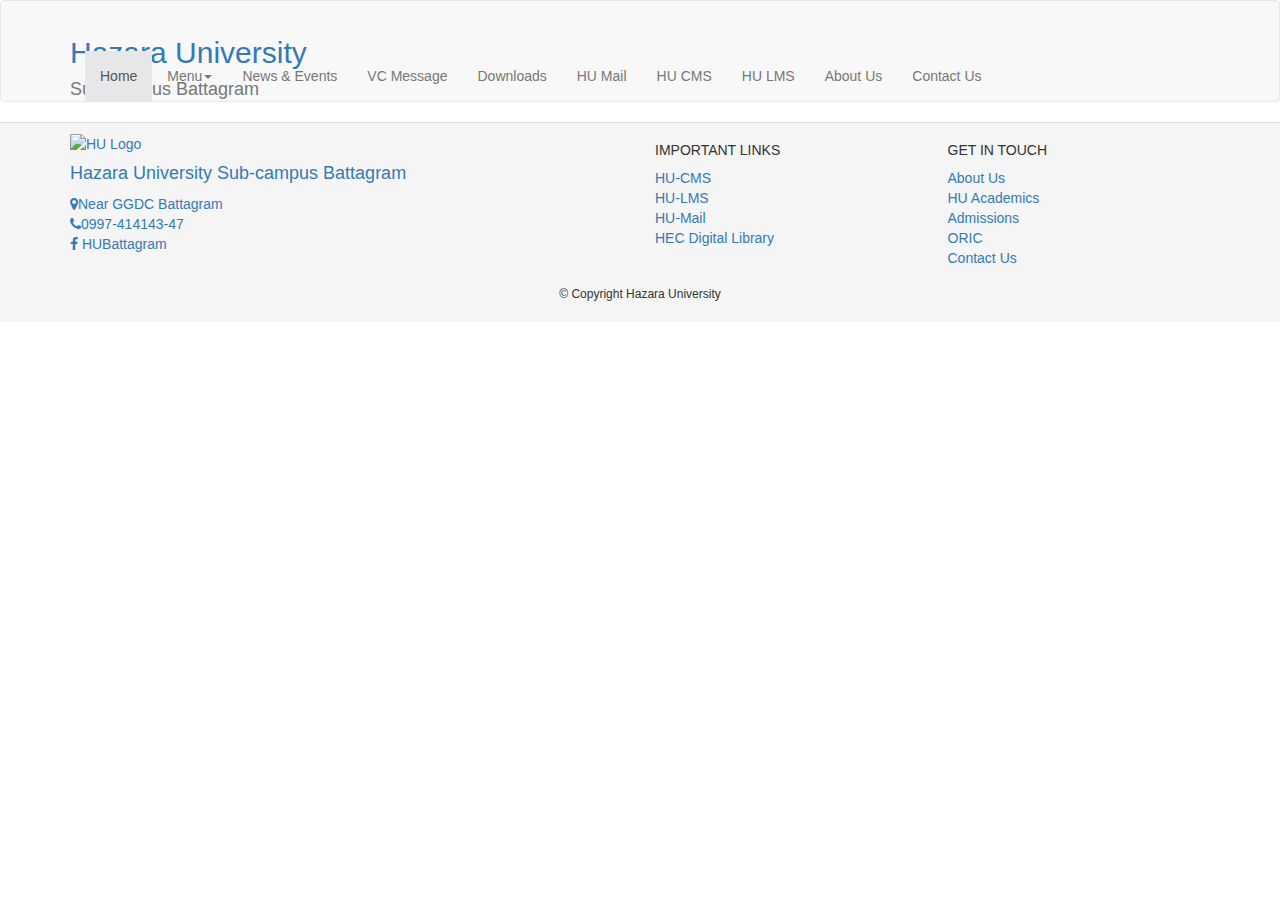
==== index.html @ 0a599e68 "Create index.html" ====
<!DOCTYPE html>
<html>

<head>
	<meta charset="utf-8">
	<meta http-equiv="X-UA-Compatible" content="IE=edge">
	<meta name="viewport" content="width=device-width, initial-scale=1">
	<title> Hazara University Sub-campus Battagram </title>
	<link rel="icon" type="image/PNG" href="images/white-Logo.png">
	<!-- Latest compiled and minified CSS -->
	<link rel="stylesheet" href="https://maxcdn.bootstrapcdn.com/bootstrap/3.3.7/css/bootstrap.min.css"
		integrity="sha384-BVYiiSIFeK1dGmJRAkycuHAHRg32OmUcww7on3RYdg4Va+PmSTsz/K68vbdEjh4u" crossorigin="anonymous">
	<!-- <link rel="stylesheet" href="css/bootstrap.min.css"> -->
	<link rel="stylesheet" href="css/styles.css">
	<link rel="stylesheet" href="https://cdnjs.cloudflare.com/ajax/libs/font-awesome/4.7.0/css/font-awesome.min.css">

</head>

<body>
	<header>
		<nav class="navbar navbar-default">
			<div class="container">
				<!-- Brand and toggle get grouped for better mobile display -->
				<div class="navbar-header">
					<a href="index.html" class="pull-left">
						<div id="logo-img"></div>
					</a>
					<div class="navbar-brand">
						<a href="index.html">
							<h2>Hazara University</h2>
						</a>
						<p>Sub-campus Battagram</p>
					</div>
					<button type="button" class="navbar-toggle collapsed" data-toggle="collapse"
						data-target="#collapsable-nav" aria-expanded="false">
						<span class="sr-only">Toggle navigation</span>
						<span class="icon-bar"></span>
						<span class="icon-bar"></span>
						<span class="icon-bar"></span>
					</button>
					<!-- <a class="navbar-brand" href="#">Brand</a> -->
				</div>

				<!-- Collect the nav links, forms, and other content for toggling -->
				<div class="collapse navbar-collapse" id="collapsable-nav">
					<ul id="nav-list" class="nav navbar-nav navbar-center">
						<li class="active">
							<a href="/">Home</a>
						</li>
						<!-- Dropdown -->
						<li class="dropdown">
							<a href="#" class="dropdown-toggle" data-toggle="dropdown" role="button"
								aria-haspopup="true" aria-expanded="false">Menu<span class="caret"></span></a>
							<ul class="dropdown-menu">
								<li>
									<form class="navbar-form navbar-left">
										<div class="form-group">
											<input type="text" class="form-control" placeholder="Search">
										</div>
										<button type="submit" class="btn btn-default">Search</button>
									</form>
								</li>
								<li>
									<a href="#">Admission &amp; Aids</a>
								</li>
								<li role="separator" class="divider"></li>
								<li>
									<a href="#">Academics</a>
								</li>
								<li role="separator" class="divider"></li>
								<li>
									<a href="#">Degree Verifications</a>
								</li>
								<li role="separator" class="divider"></li>
								<li>
									<a href="#">Staff A-Z</a>
								</li>
								<li role="separator" class="divider"></li>
								<li>
									<a href="#">VC Office</a>
								</li>
								<li role="separator" class="divider"></li>
								<li>
									<a href="#">Examination</a>
								</li>
								<li role="separator" class="divider"></li>
								<li>
									<a href="#">Jobs</a>
								</li>
								<li role="separator" class="divider"></li>
								<li>
									<a href="#">Resources &amp; Office</a>
								</li>
								<li role="separator" class="divider"></li>
								<li>
									<a href="#">QEC</a>
								</li>
								<li role="separator" class="divider"></li>
								<li>
									<a href="#">Tenders</a>
								</li>
								<li role="separator" class="divider"></li>
								<li>
									<a href="#">HU-CMS Faculty Tutorials</a>
								</li>
								<li>
									<a href="#">Academic Calendar</a>
								</li>
							</ul>
						</li>
						<li>
							<a href="#">News &amp; Events</a>
						</li>
						<li>
							<a href="#">VC Message</a>
						</li>
						<li>
							<a href="#">Downloads</a>
						</li>

						<li>
							<a href="#">HU Mail</a>
						</li>
						<li>
							<a href="#">HU CMS</a>
						</li>
						<li>
							<a href="#">HU LMS</a>
						</li>
						<li>
							<a href="#">About Us</a>
						</li>
						<li>
							<a href="#">Contact Us</a>
						</li>
					</ul>
				</div><!-- /.navbar-collapse -->
			</div><!-- /.container -->
		</nav>
	</header>

	<div id="main-content" class="container"></div> <!-- End of main content -->
	
	<footer class="panel-footer">
		<div class="container">
			<div class="row">
				<section id="BioInfo" class="footer-col-1 col-sm-6">
					<div class="d-block">
						<a href="/">
							<img src="images/white-Logo.png" width="80" alt="HU Logo">
							<h4>Hazara University Sub-campus Battagram</h4>
						</a>
					</div>
					<div class="d-block">
						<ul class="list-unstyled">
							<li class="location">
								<a
									href="https://www.google.com/maps/place/Hazara+University+Sub+Campus,+Battagram/@34.6771859,73.0338736,20z/data=!4m5!3m4!1s0x38de753d486723ed:0xca379446ebbe05b0!8m2!3d34.6772211!4d73.0339201"><i
										class="fa fa-map-marker"></i>Near GGDC Battagram</a>
							</li>
							<li class="phone">
								<a href="tel:0997-414143-47"><i class="fa fa-phone"></i>0997-414143-47</a>
							</li>
							<li>
								<a href="https://www.facebook.com/HUBattagram"><i class="fa fa-facebook"></i>
									HUBattagram</a>
							</li>
						</ul>
					</div>
				</section>
				<section id="" class="footer-col-2 col-sm-3">
					<h5 class="font-weight-bold text-uppercase">Important Links</h5>
					<ul class="list-unstyled">
						<li>
							<a href="http://cms.hu.edu.pk/">HU-CMS</a>
						</li>
						<li>
							<a href="http://lms.hu.edu.pk/">HU-LMS</a>
						</li>
						<li>
							<a
								href="https://login.microsoftonline.com/common/oauth2/authorize?client_id=00000002-0000-0ff1-ce00-000000000000&redirect_uri=https%3a%2f%2foutlook.office.com%2fowa%2f&resource=00000002-0000-0ff1-ce00-000000000000&response_mode=form_post&response_type=code+id_token&scope=openid&msafed=0&client-request-id=95942ad0-a73f-45f1-95ea-4f4c594c77b7&protectedtoken=true&claims=%7b%22id_token%22%3a%7b%22xms_cc%22%3a%7b%22values%22%3a%5b%22CP1%22%5d%7d%7d%7d&nonce=637466402982211337.37c70af3-c439-4b5d-a84b-d40f1377fc0f&state=Dcs7EoAwCABRouNxMAQwJMfJZ2gtvb4Ub7tNAHCGIySKgFUxrVWJe2MuRcRusWU0XHCpdNT5bBxNJ24lL2LmizzFe-X3G_kH">HU-Mail</a>
						</li>
						<li>
							<a href="http://www.digitallibrary.edu.pk/hazarauni.html">HEC Digital Library</a>
						</li>
					</ul>
				</section>
				<section id="" class="footer-col-3 col-sm-3">
					<h5 class="font-weight-bold text-uppercase">Get in Touch</h5>
					<ul class="list-unstyled">
						<li>
							<a href="http://www.hu.edu.pk/about-us">About Us</a>
						</li>
						<li>
							<a href="http://www.hu.edu.pk/academics">HU Academics</a>
						</li>
						<li>
							<a href="http://admissions.hu.edu.pk/">Admissions</a>
						</li>
						<li>
							<a href="http://www.hu.edu.pk/office-resource/79">ORIC</a>
						</li>
						<li>
							<a href="http://www.hu.edu.pk/contact-us">Contact Us</a>
						</li>
					</ul>
				</section>
			</div>
			<div class="footer-copyright text-center">
				<h6>&copy; Copyright Hazara University</h6>
			</div>
		</div>
	</footer>
	<!-- Scripts -->
	<script src="js/jquery-2.1.4.min.js"></script>
	<!-- <script src="js/bootstrap.min.js"></script> -->
	<script src="js/script.js"></script>
	<!-- jQuery (Bootstrap JS plugins depend on it) -->
	<script src="https://ajax.googleapis.com/ajax/libs/jquery/1.12.4/jquery.min.js"></script>
	<!-- Latest compiled and minified JavaScript -->
	<script src="https://maxcdn.bootstrapcdn.com/bootstrap/3.3.7/js/bootstrap.min.js"
		integrity="sha384-Tc5IQib027qvyjSMfHjOMaLkfuWVxZxUPnCJA7l2mCWNIpG9mGCD8wGNIcPD7Txa"
		crossorigin="anonymous"></script>
</body>

</html>
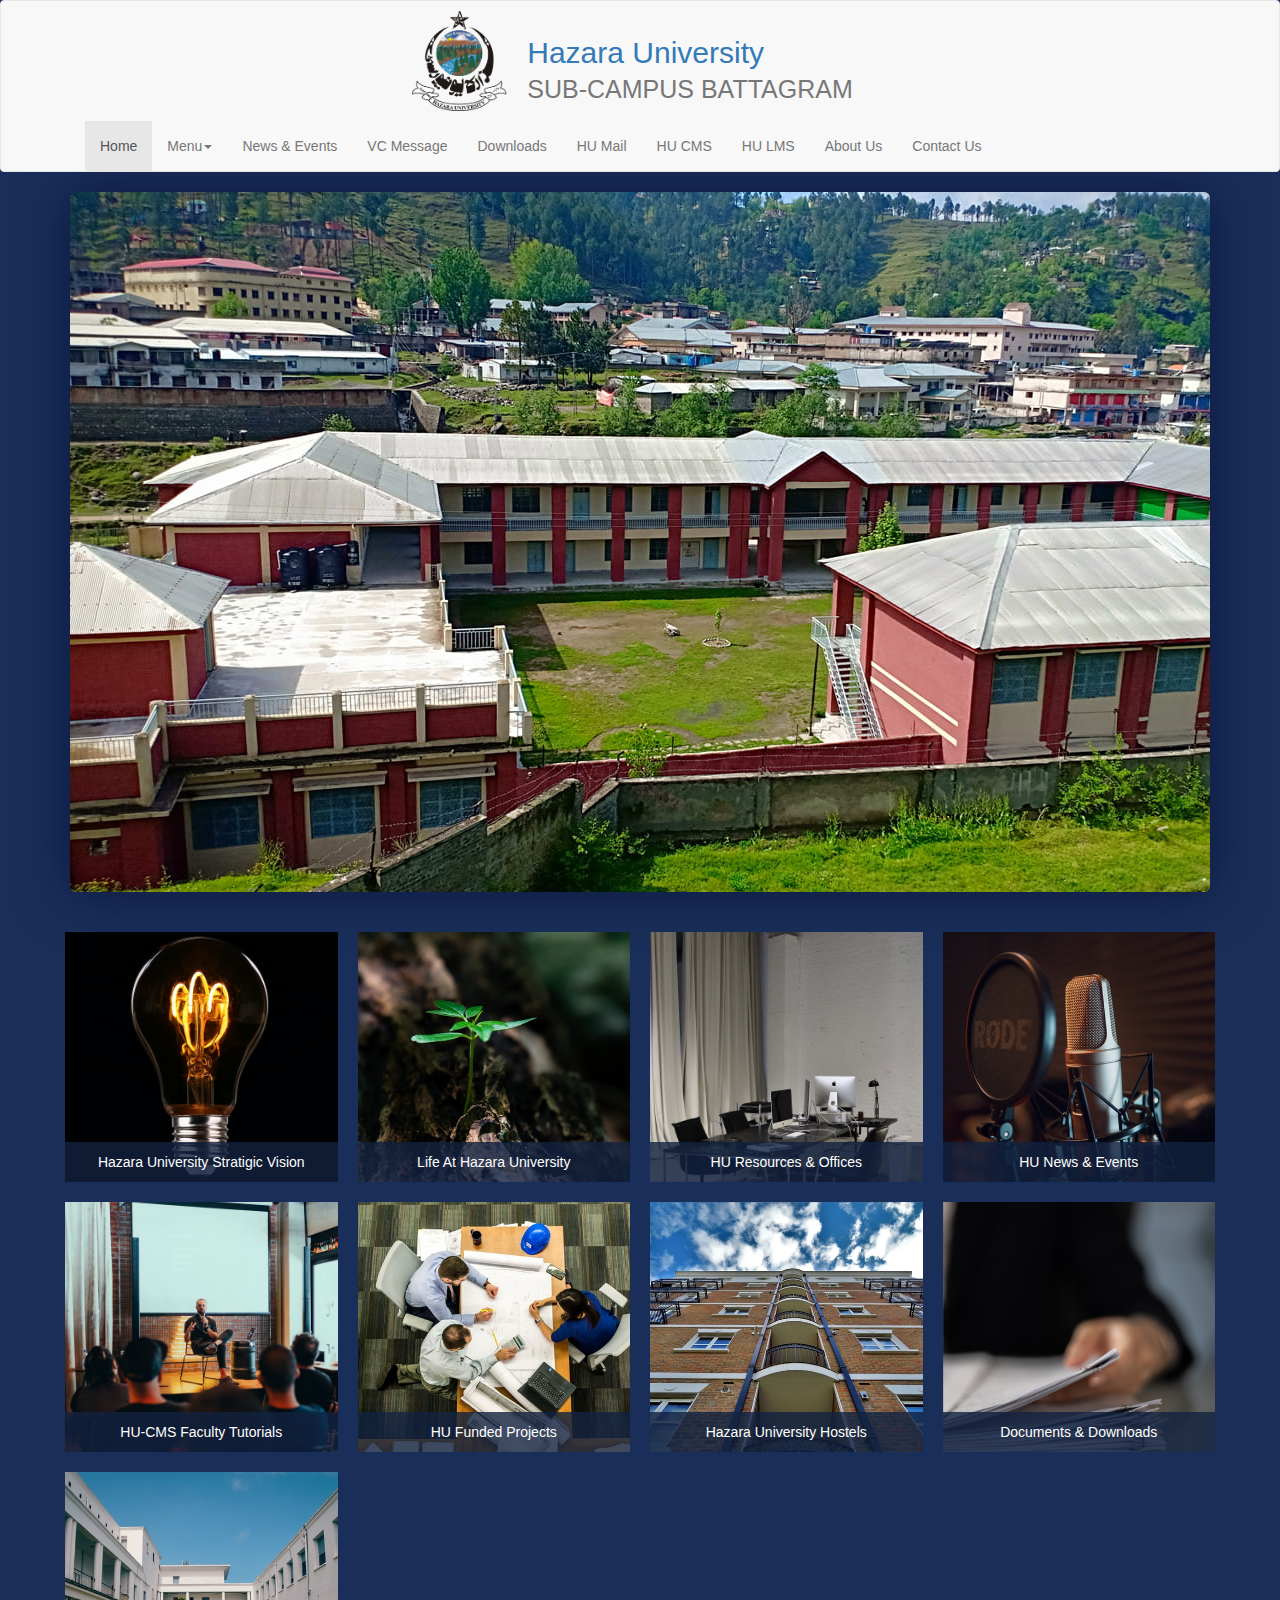
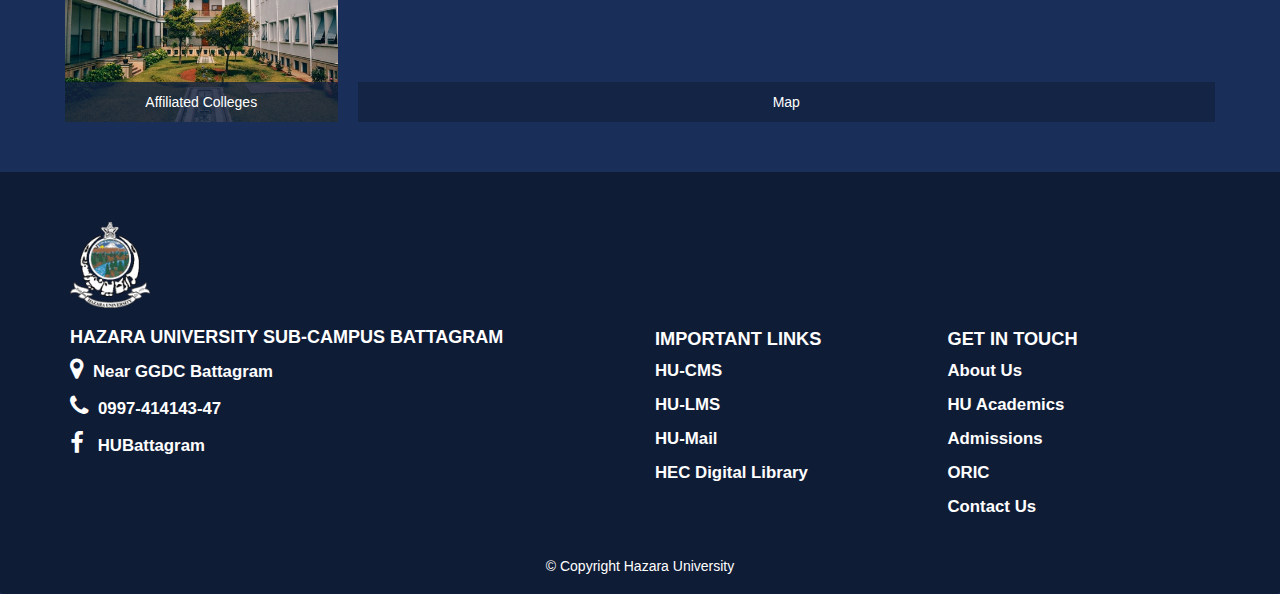
==== commit f6f538e8: "add ajax utils" ====
--- a/index.html
+++ b/index.html
@@ -215,6 +215,7 @@
 	<!-- Scripts -->
 	<script src="js/jquery-2.1.4.min.js"></script>
 	<!-- <script src="js/bootstrap.min.js"></script> -->
+	<script src="js/ajax-utils.js"></script>
 	<script src="js/script.js"></script>
 	<!-- jQuery (Bootstrap JS plugins depend on it) -->
 	<script src="https://ajax.googleapis.com/ajax/libs/jquery/1.12.4/jquery.min.js"></script>
--- a/css/styles.css
+++ b/css/styles.css
@@ -0,0 +1,213 @@
+body {
+	background-color: #192F59;
+}
+
+/***** Header Styles *****/
+#header-nav {
+	background-color: none;
+	border-radius: 0;
+	border: none;
+}
+#logo-img {
+	background: url("../images/hu-logo.png") no-repeat;
+	background-size: contain;
+	width: 100px;
+	height: 100px;
+	margin: 10px 15px 10px 0px;
+}
+
+/* Center Logo and Branding */
+.navbar-header {
+  transform: translateX(-50%);
+  left: 50%;
+  position: relative;
+}
+.navbar-brand h1, .navbar-brand p {
+	font-family: 'Open sans', sans-serif;
+	text-transform: uppercase;
+}
+.navbar-brand h1 {
+	font-size: 30.5px;
+	font-weight: 700;
+	color: #192F59;
+}
+.navbar-brand a:hover {
+	text-decoration: none;
+}
+.navbar-brand p {
+	font-size: 25px;
+}
+.navbar-toggle {
+	background-color: #ffffff;
+
+}
+/** Header styles End**/
+
+/**** Footer Styles *****/
+.panel-footer {
+	font-family: 'Open Sans', sans-serif;
+	background-color: #0F1C36;
+	border: none;
+	color: #ffffff;
+	text-decoration: none;
+	padding-top: 50px;
+}
+.footer-col-2, .footer-col-3 {
+	padding-top: 97px;
+}
+.footer-copyright {
+	padding-top: 20px;
+}
+#BioInfo img {
+	padding-bottom: 10px;
+}
+.panel-footer p {
+	font-size: 15px;
+	font-weight: light;
+}
+.panel-footer a {
+	text-decoration: none;
+	font-size: 1.2em;
+	font-weight: 600;
+	color: #ffffff;
+}
+.panel-footer a:hover {
+	color: #ffffffbb;
+}
+.panel-footer h4 {
+	text-transform: uppercase;
+	font-weight: bold;
+}
+.panel-footer h5 {
+	font-size: 1.3em;
+	font-weight: 700;
+}
+.panel-footer h6 {
+	font-size: 1em;
+	font-weight: normal;
+}
+.panel-footer i {
+	font-size: 1.4em;
+	margin-right: 10px;
+}
+.panel-footer li:not(:last-child) {
+	margin-bottom: 10px;
+}
+/**** Footer End ****/
+
+/***** Homepage Styles *****/
+
+/** Jumbotron Shadow **/
+.container .jumbotron {
+	box-shadow: 0 0 50px #0c163f;
+}
+
+/** Tiles Styles **/
+.tile {
+	padding: 10px;
+}
+.tile div {
+	display: flex;
+	height: 250px;
+	background-position: center;
+	background-size: cover;
+	justify-content: center;
+	align-items: flex-end;
+}
+#vision {
+	background-image: url("../images/bulb.jpg");
+}
+#life {
+	background-image: url("../images/growing-plant.jpg");
+}
+#resources {
+	background-image: url("../images/office.jpg");
+}
+#events {
+	background-image: url("../images/studio-mic.jpg");
+}
+#tutorials {
+	background-image: url("../images/presentation.jpg");
+}
+#funded-projects {
+	background-image: url("../images/project-work.jpg");
+}
+#hostels {
+	background-image: url("../images/hostel-building.jpg");
+}
+#downloads {
+	background-image: url("../images/documents.jpg");
+}
+#affiliated-colleges {
+	background-image: url("../images/college-building.jpg");
+}
+.tile a {
+	text-decoration: none;
+	color: #FFFFFF;
+}
+.tile a:hover {
+	color: #00BBFF;
+}
+.tile .title {
+	display: inline-block;
+	text-align: center;
+	background-color: #122240CC;
+	width: 100%;
+	padding: 10px 5px;
+}
+.tile .map-title {
+	position: relative;
+	top: -40px;
+}
+/***** Homepage End *****/
+
+/***** Responsiveness Stuff *****/
+
+/*****===== Large devices =====*****/
+
+/***** Homepage Styles *****/
+
+/** Jumbotron Styling **/
+@media (min-width: 1200px) {
+	.container .jumbotron {
+		background-image: url("../images/Hazara-University-Sub-campus-Battagram-1280.jpg");
+		height: 700px;
+	}
+}
+
+/*****===== Medium Devices =====*****/
+
+/***** Homepage Styles *****/
+
+/** Jumbotron Styling **/
+@media (min-width: 992px) and (max-width: 1199px) {
+	.container .jumbotron {
+		background-image: url("../images/Hazara-University-Sub-campus-Battagram-992.jpg");
+		height: 550px;
+	}
+}
+
+/*****===== Small Devices =====*****/
+
+/***** Homepage Styles *****/
+
+/** Jumbotron Styling **/
+@media (min-width: 768px) and (max-width: 991px) {
+	.container .jumbotron {
+		margin-top: 30px;
+		padding: 0;
+	}
+}
+
+/*****===== Extra Small Devices =====*****/
+
+/***** Homepage Styles *****/
+
+/** Jumbotron Styling **/
+@media (max-width: 767px) {
+	.container .jumbotron {
+		margin-top: 30px;
+		padding: 0;
+	}
+}
+
